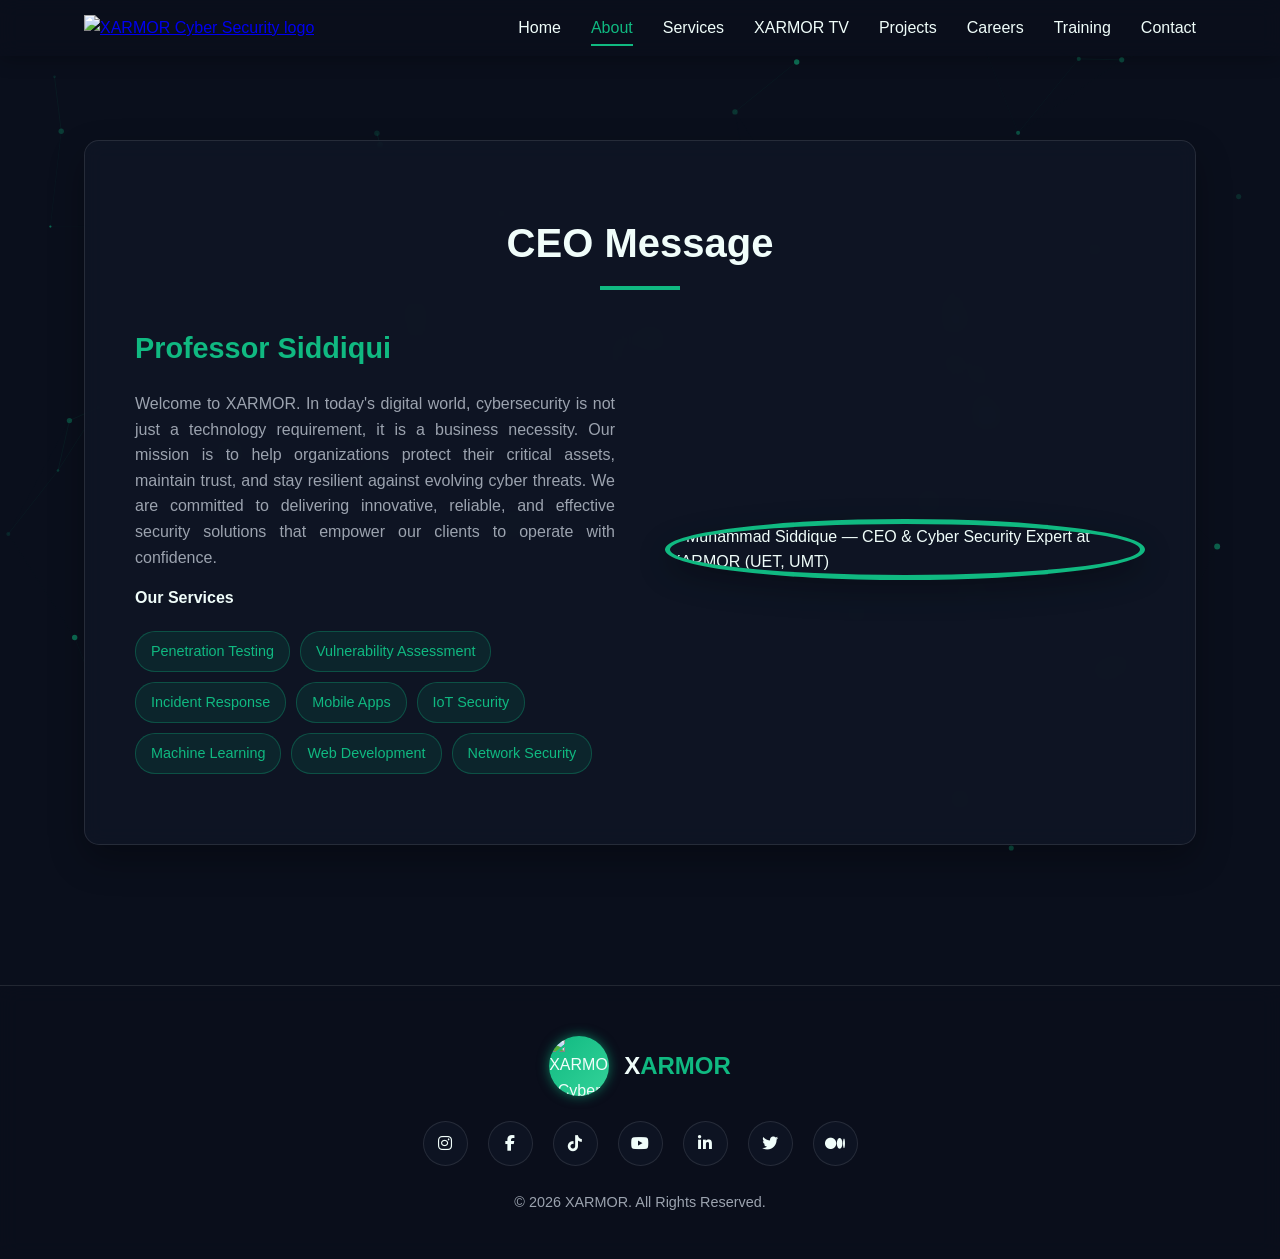
==== about.html @ 3f314975 "Add files via upload" ====
<!DOCTYPE html>
<html lang="en">
<head>
    <meta charset="UTF-8">
    <meta name="viewport" content="width=device-width, initial-scale=1.0">

    <!-- ============================ PRIMARY SEO ============================ -->
    <title>About Us — Muhammad Siddique (CEO) | XARMOR</title>
    <meta name="description" content="Meet Muhammad Siddique, CEO of XARMOR — a UET & UMT alumnus and cyber security expert specialising in penetration testing, IoT security and machine learning.">
    <meta name="keywords" content="XARMOR, XARMOR Cyber Security, Siddique, Siddiqui, Muhammad Siddique, Professor Siddiqui, Siddique UET, Siddique UMT, IT Expert, IT Hub, Cyber Security, Cybersecurity Company, Penetration Testing, Vulnerability Assessment, Ethical Hacking, IoT Security, Machine Learning, Network Security, Web Development, Python, Django, UET, UMT, University of Engineering and Technology, University of Management and Technology, Cyber Security Lahore, Cyber Security Pakistan, Security Researcher">
    <meta name="author" content="Muhammad Siddique (XARMOR)">
    <meta name="robots" content="index, follow, max-image-preview:large, max-snippet:-1, max-video-preview:-1">
    <meta name="theme-color" content="#10b981">
    <link rel="canonical" href="https://siddique.xarmor.org/about.html">
    <!-- Add your Google Search Console verification token here when you have it:
         <meta name="google-site-verification" content="YOUR_TOKEN"> -->

    <!-- ============================ OPEN GRAPH (Facebook/LinkedIn/WhatsApp) ============================ -->
    <meta property="og:type" content="website">
    <meta property="og:site_name" content="XARMOR">
    <meta property="og:title" content="About Us — Muhammad Siddique (CEO) | XARMOR">
    <meta property="og:description" content="Meet Muhammad Siddique, CEO of XARMOR — cyber security expert specialising in penetration testing, IoT security and machine learning.">
    <meta property="og:url" content="https://siddique.xarmor.org/about.html">
    <meta property="og:image" content="https://siddique.xarmor.org/asserts/logo.jpg">
    <meta property="og:image:width" content="1000">
    <meta property="og:image:height" content="667">
    <meta property="og:image:alt" content="XARMOR — Cyber Security Company &amp; IT Experts">
    <meta property="og:locale" content="en_US">

    <!-- ============================ TWITTER / X CARD ============================ -->
    <meta name="twitter:card" content="summary_large_image">
    <meta name="twitter:title" content="About Us — Muhammad Siddique (CEO) | XARMOR">
    <meta name="twitter:description" content="Meet Muhammad Siddique, CEO of XARMOR — cyber security expert specialising in penetration testing, IoT security and machine learning.">
    <meta name="twitter:image" content="https://siddique.xarmor.org/asserts/logo.jpg">

    <!-- ============================ PERFORMANCE / RESOURCE HINTS ============================ -->
    <link rel="preconnect" href="https://cdnjs.cloudflare.com" crossorigin>
    <link rel="preconnect" href="https://images.unsplash.com" crossorigin>
    <link rel="preconnect" href="https://img.youtube.com" crossorigin>
    <link rel="preconnect" href="https://www.youtube.com">

    <!-- ============================ ICONS / MANIFEST ============================ -->
    <link rel="shortcut icon" href="favicon/favicon-32x32.png" type="image/png">
    <link rel="icon" type="image/png" sizes="32x32" href="favicon/favicon-32x32.png">
    <link rel="icon" type="image/png" sizes="16x16" href="favicon/favicon-16x16.png">
    <link rel="apple-touch-icon" sizes="180x180" href="favicon/apple-touch-icon.png">
    <link rel="manifest" href="favicon/site.webmanifest">

    <!-- ============================ STYLES ============================ -->
    <link rel="preload" as="style" href="https://cdnjs.cloudflare.com/ajax/libs/font-awesome/6.4.0/css/all.min.css" onload="this.onload=null;this.rel='stylesheet'">
    <noscript><link rel="stylesheet" href="https://cdnjs.cloudflare.com/ajax/libs/font-awesome/6.4.0/css/all.min.css"></noscript>
    <link rel="stylesheet" href="style.css">

</head>
<body>
    <canvas id="network-canvas"></canvas>

    <div class="scroll-top" id="scrollTop">
        <i class="fas fa-chevron-up"></i>
    </div>

    <header>
        <div class="container header-container">
            <div class="logo-container"><a href="index.html"><img src="favicon/favicon-32x32.png" alt="XARMOR Cyber Security logo" class="logo-img" width="50" height="50"></a>
            </div>
            <nav>
                <div class="menu-toggle" id="menuToggle">
                    <i class="fas fa-bars"></i>
                </div>
                <ul id="navMenu">
                    <li><a href="index.html">Home</a></li>
                    <li><a href="about.html" class="active">About</a></li>
                    <li><a href="services.html">Services</a></li>
                    <li><a href="xarmor-tv.html">XARMOR TV</a></li>
                    <li><a href="projects.html">Projects</a></li>
                    <li><a href="careers.html">Careers</a></li>
                    <li><a href="training.html">Training</a></li>
                    <li><a href="contact.html">Contact</a></li>
                </ul>
            </nav>
        </div>
    </header>

<section id="about">
        <div class="container">
            <div class="about">
                <h2>CEO Message</h2>
                <div class="about-content">
                    <div class="about-text">
                        <h3>Professor Siddiqui</h3>
                        <p style="text-align: justify;">Welcome to XARMOR. In today's digital world, cybersecurity is not just a technology requirement, it is a business necessity. Our mission is to help organizations protect their critical assets, maintain trust, and stay resilient against evolving cyber threats. We are committed to delivering innovative, reliable, and effective security solutions that empower our clients to operate with confidence.</p>
                        
                        <h4>Our Services</h4>
                        <div class="skills">
                            <span class="skill-tag">Penetration Testing</span>
                            <span class="skill-tag">Vulnerability Assessment</span>
                            <span class="skill-tag">Incident Response</span>
                            <span class="skill-tag">Mobile Apps</span>
                            <span class="skill-tag">IoT Security</span>
                            <span class="skill-tag">Machine Learning</span>
                            <span class="skill-tag">Web Development</span>
                            <span class="skill-tag">Network Security</span>
                        </div>
                    </div>
                    <div class="profile-img-container">
                        <picture>
                            <source srcset="asserts/siddique.webp" type="image/webp">
                            <img src="asserts/siddique.jpg" alt="Muhammad Siddique — CEO &amp; Cyber Security Expert at XARMOR (UET, UMT)" class="profile-img" width="600" height="666" loading="lazy" decoding="async">
                        </picture>
                    </div>
                </div>
            </div>
        </div>
    </section>

    <footer>
        <div class="container">
            <div class="footer-logo">
                <div class="footer-logo-img"><img src="favicon/favicon-32x32.png" alt="XARMOR Cyber Security logo" width="60" height="60" loading="lazy"></div>
                <div class="footer-logo-text">X<span>ARMOR</span></div>
            </div>

            <div class="social-links">
                <a href="https://www.instagram.com/xarmororg/" class="social-link" target="_blank"><i class="fab fa-instagram"></i></a>
                <a href="https://www.facebook.com/profile.php?id=61591018547127" class="social-link" target="_blank"><i class="fab fa-facebook-f"></i></a>
                <a href="#" class="social-link" target="_blank"><i class="fab fa-tiktok"></i></a>
                <a href="https://www.youtube.com/@xarmororg" class="social-link" target="_blank"><i class="fab fa-youtube"></i></a>
                <a href="https://www.linkedin.com/in/siddique24" class="social-link" target="_blank"><i class="fab fa-linkedin-in"></i></a>
                <a href="#" class="social-link" target="_blank"><i class="fab fa-twitter"></i></a>
                <a href="#" class="social-link" target="_blank"><i class="fab fa-medium-m"></i></a>
            </div>
            <p class="copyright">© 2026 XARMOR. All Rights Reserved.</p>
        </div>
    </footer>

    <script src="script.js"></script>
</body>

</html>
---- style.css ----
:root {
    --primary: #10b981;
    --primary-dark: #059669;
    --primary-light: #34d399;
    --secondary: #3b82f6;
    --accent: #f59e0b;
    --success: #10b981;
    --dark: #0a0f1c;
    --dark-light: #111827;
    --light: #f0fdfa;
    --gray: #9ca3af;
    --tech-green: #10b981;
    --info-teal: #06b6d4;
}

* {
    margin: 0;
    padding: 0;
    box-sizing: border-box;
    font-family: 'Segoe UI', Tahoma, Geneva, Verdana, sans-serif;
}

html {
    scroll-behavior: smooth;
}

body {
    background-color: var(--dark);
    color: var(--light);
    line-height: 1.6;
    overflow-x: hidden;
}

.container {
    width: 90%;
    max-width: 1200px;
    margin: 0 auto;
    padding: 0 20px;
}

section {
    padding: 100px 0;
    position: relative;
    z-index: 2;
}

h1, h2, h3, h4 {
    margin-bottom: 20px;
    color: var(--light);
}

h1 {
    font-size: 3.5rem;
    line-height: 1.2;
}

h2 {
    font-size: 2.5rem;
    text-align: center;
    margin-bottom: 50px;
    position: relative;
}

h2::after {
    content: '';
    position: absolute;
    bottom: -15px;
    left: 50%;
    transform: translateX(-50%);
    width: 80px;
    height: 4px;
    background: var(--primary);
}

p {
    margin-bottom: 15px;
    color: var(--gray);
}

.btn {
    display: inline-block;
    padding: 12px 30px;
    background: var(--primary);
    color: var(--dark);
    border: none;
    border-radius: 4px;
    font-weight: 600;
    text-decoration: none;
    cursor: pointer;
    transition: all 0.3s ease;
    position: relative;
    overflow: hidden;
}

.btn::before {
    content: '';
    position: absolute;
    top: 0;
    left: -100%;
    width: 100%;
    height: 100%;
    background: linear-gradient(90deg, transparent, rgba(255,255,255,0.2), transparent);
    transition: 0.5s;
}

.btn:hover::before {
    left: 100%;
}

.btn:hover {
    background: var(--primary-dark);
    transform: translateY(-3px);
    box-shadow: 0 10px 20px rgba(0, 0, 0, 0.2);
}

.btn-secondary {
    background: transparent;
    border: 2px solid var(--primary);
    color: var(--primary);
    margin-left: 15px;
}

.btn-secondary:hover {
    background: rgba(16, 185, 129, 0.1);
}

/* Animated Background */
#network-canvas {
    position: fixed;
    top: 0;
    left: 0;
    width: 100%;
    height: 100%;
    z-index: 1;
    background: var(--dark);
}

/* Header & Navigation */
header {
    background: rgba(10, 15, 28, 0.95);
    position: fixed;
    width: 100%;
    z-index: 1000;
    padding: 15px 0;
    box-shadow: 0 2px 20px rgba(0, 0, 0, 0.3);
    backdrop-filter: blur(10px);
    transition: all 0.3s ease;
}

.header-container {
    display: flex;
    justify-content: space-between;
    align-items: center;
}

/* Logo Container */
.logo-container {
    display: flex;
    align-items: center;
    justify-content: center;
}

/* Logo Image */
.logo-img {
    width: 50px;
    height: 50px;
    object-fit: contain;
    animation: glow 2s ease-in-out infinite;
    transition: transform 0.3s ease;
}

/* Hover Effect */
.logo-img:hover {
    transform: scale(1.08);
}

/* Glow Animation */
@keyframes glow {
    0% {
        filter: drop-shadow(0 0 5px rgba(16, 185, 129, 0.4));
    }
    50% {
        filter: drop-shadow(0 0 15px rgba(16, 185, 129, 0.9));
    }
    100% {
        filter: drop-shadow(0 0 5px rgba(16, 185, 129, 0.4));
    }
}

nav ul {
    display: flex;
    list-style: none;
}

nav ul li {
    margin-left: 30px;
    position: relative;
}

nav ul li a {
    color: var(--light);
    text-decoration: none;
    font-weight: 500;
    transition: color 0.3s ease;
    position: relative;
    padding: 5px 0;
}

nav ul li a:hover {
    color: var(--primary);
}

nav ul li a::after {
    content: '';
    position: absolute;
    bottom: -5px;
    left: 0;
    width: 0;
    height: 2px;
    background: var(--primary);
    transition: width 0.3s ease;
}

nav ul li a:hover::after {
    width: 100%;
}

nav ul li a.active {
    color: var(--primary);
}

nav ul li a.active::after {
    width: 100%;
}

.menu-toggle {
    display: none;
    font-size: 1.5rem;
    cursor: pointer;
    color: var(--light);
}

/* Enhanced Hero Section - Centered */
.hero {
    min-height: 100vh;
    display: flex;
    align-items: center;
    justify-content: center;
    text-align: center;
    position: relative;
    z-index: 2;
    padding: 120px 0 80px;
}

.hero-content {
    max-width: 900px;
    background: rgba(17, 24, 39, 0.7);
    padding: 60px 50px;
    border-radius: 15px;
    backdrop-filter: blur(10px);
    box-shadow: 0 15px 35px rgba(0, 0, 0, 0.3);
    border: 1px solid rgba(255, 255, 255, 0.1);
    animation: fadeInUp 1s ease;
    position: relative;
    margin: 0 auto;
    width: 100%;
}

@keyframes fadeInUp {
    from {
        opacity: 0;
        transform: translateY(30px);
    }
    to {
        opacity: 1;
        transform: translateY(0);
    }
}

.hero h1 {
    margin-bottom: 20px;
    background: linear-gradient(45deg, var(--primary), var(--primary-light));
    -webkit-background-clip: text;
    -webkit-text-fill-color: transparent;
    background-clip: text;
    font-size: 3rem;
    text-align: center;
}

/* Logo in Hero Section */
.hero-logo {
    display: flex;
    justify-content: center;
    align-items: center;
    margin: 35px 0;
    text-align: center;
}

/* Premium framed logo */
.hero-logo-img {
    position: relative;
    width: min(440px, 85%);
    aspect-ratio: 3 / 2;
    border-radius: 18px;
    overflow: hidden;
    background: var(--dark-light);
    border: 1px solid rgba(16, 185, 129, 0.35);
    box-shadow:
        inset 0 0 45px rgba(16, 185, 129, 0.12),
        0 18px 45px rgba(0, 0, 0, 0.55),
        0 0 55px rgba(16, 185, 129, 0.30);
    animation: heroLogoFloat 5s ease-in-out infinite;
    isolation: isolate;
}

.hero-logo-img img {
    width: 100%;
    height: 100%;
    object-fit: cover;
    display: block;
    transition: transform 0.6s ease;
}

.hero-logo-img:hover img {
    transform: scale(1.06);
}

/* Soft inner vignette + green tint to lift the dark wordmark */
.hero-logo-img::after {
    content: '';
    position: absolute;
    inset: 0;
    border-radius: 18px;
    background:
        radial-gradient(circle at 50% 45%, transparent 55%, rgba(10, 15, 28, 0.55) 100%),
        linear-gradient(120deg, rgba(16, 185, 129, 0.10), transparent 45%);
    pointer-events: none;
    z-index: 1;
}

/* Periodic shine sweep */
.hero-logo-img::before {
    content: '';
    position: absolute;
    top: 0;
    left: -130%;
    width: 55%;
    height: 100%;
    background: linear-gradient(120deg, transparent, rgba(255, 255, 255, 0.18), transparent);
    transform: skewX(-20deg);
    animation: heroShine 5s ease-in-out infinite;
    z-index: 2;
    pointer-events: none;
}

@keyframes heroShine {
    0%, 55% { left: -130%; }
    100% { left: 130%; }
}

@keyframes heroLogoFloat {
    0%, 100% {
        transform: translateY(0);
        box-shadow:
            inset 0 0 45px rgba(16, 185, 129, 0.12),
            0 18px 45px rgba(0, 0, 0, 0.55),
            0 0 45px rgba(16, 185, 129, 0.25);
    }
    50% {
        transform: translateY(-10px);
        box-shadow:
            inset 0 0 55px rgba(16, 185, 129, 0.18),
            0 28px 55px rgba(0, 0, 0, 0.6),
            0 0 70px rgba(16, 185, 129, 0.45);
    }
}

/* Enhanced hero description */
.hero-description {
    font-size: 1.3rem;
    margin-bottom: 30px;
    color: var(--gray);
    max-width: 700px;
    margin-left: auto;
    margin-right: auto;
    text-align: center;
    line-height: 1.7;
}

.highlight {
    color: var(--primary);
}

/* Breadcrumb navigation (SEO + UX) */
.breadcrumb {
    margin-bottom: 25px;
}

.breadcrumb ol {
    list-style: none;
    display: flex;
    flex-wrap: wrap;
    justify-content: center;
    align-items: center;
    gap: 8px;
    font-size: 0.85rem;
    margin: 0;
    padding: 0;
}

.breadcrumb li {
    display: flex;
    align-items: center;
    gap: 8px;
    color: var(--gray);
}

.breadcrumb li:not(:last-child)::after {
    content: '\203A'; /* › */
    color: var(--primary);
    font-weight: 700;
}

.breadcrumb a {
    color: var(--gray);
    text-decoration: none;
    transition: color 0.3s ease;
}

.breadcrumb a:hover {
    color: var(--primary);
}

.breadcrumb li[aria-current="page"] {
    color: var(--primary);
    font-weight: 600;
}

.typing-text {
    font-size: 1.8rem;
    margin-bottom: 30px;
    min-height: 70px;
    text-align: center;
}

.cursor {
    display: inline-block;
    width: 3px;
    background-color: var(--primary);
    margin-left: 5px;
    animation: blink 1s infinite;
}

@keyframes blink {
    0% { opacity: 1; }
    50% { opacity: 0; }
    100% { opacity: 1; }
}

.hero-buttons {
    display: flex;
    gap: 15px;
    margin-bottom: 30px;
    justify-content: center;
    flex-wrap: wrap;
}

/* Hero Stats */
.hero-stats {
    display: flex;
    justify-content: space-between;
    margin-top: 40px;
    padding-top: 30px;
    border-top: 1px solid rgba(255, 255, 255, 0.1);
}

.stat-item {
    text-align: center;
    flex: 1;
}

.stat-number {
    font-size: 2.5rem;
    font-weight: 700;
    color: var(--primary);
    margin-bottom: 5px;
}

.stat-label {
    font-size: 0.9rem;
    color: var(--gray);
}

/* Security Badge */
.security-badge {
    position: absolute;
    top: -20px;
    right: -20px;
    background: var(--primary);
    color: var(--dark);
    padding: 10px 15px;
    border-radius: 30px;
    font-weight: 600;
    font-size: 0.9rem;
    box-shadow: 0 5px 15px rgba(0, 0, 0, 0.3);
    animation: float 3s ease-in-out infinite;
}

@keyframes float {
    0% { transform: translateY(0px); }
    50% { transform: translateY(-10px); }
    100% { transform: translateY(0px); }
}

/* About Section */
.about {
    background: rgba(17, 24, 39, 0.7);
    backdrop-filter: blur(10px);
    border-radius: 15px;
    margin: 40px 0;
    padding: 70px 50px;
    border: 1px solid rgba(255, 255, 255, 0.1);
    box-shadow: 0 15px 35px rgba(0, 0, 0, 0.3);
}

.about-content {
    display: grid;
    grid-template-columns: 1fr 1fr;
    gap: 50px;
    align-items: center;
}

.about-text h3 {
    font-size: 1.8rem;
    margin-bottom: 20px;
    color: var(--primary);
}

.skills {
    display: flex;
    flex-wrap: wrap;
    gap: 10px;
    margin-top: 20px;
}

.skill-tag {
    background: rgba(16, 185, 129, 0.1);
    color: var(--primary);
    padding: 8px 15px;
    border-radius: 20px;
    font-size: 0.9rem;
    border: 1px solid rgba(16, 185, 129, 0.3);
    transition: all 0.3s ease;
}

.skill-tag:hover {
    background: rgba(16, 185, 129, 0.2);
    transform: translateY(-3px);
}

/* Services Section */
.services {
    background: rgba(17, 24, 39, 0.7);
    backdrop-filter: blur(10px);
    border-radius: 15px;
    margin: 40px 0;
    padding: 70px 50px;
    border: 1px solid rgba(255, 255, 255, 0.1);
    box-shadow: 0 15px 35px rgba(0, 0, 0, 0.3);
}

.services-grid {
    display: grid;
    grid-template-columns: repeat(auto-fit, minmax(300px, 1fr));
    gap: 30px;
    margin-top: 50px;
}

.service-card {
    background: rgba(17, 24, 39, 0.7);
    padding: 30px;
    border-radius: 10px;
    text-align: center;
    transition: all 0.3s ease;
    border: 1px solid rgba(255, 255, 255, 0.1);
    backdrop-filter: blur(10px);
}

.service-card:hover {
    transform: translateY(-10px);
    box-shadow: 0 15px 30px rgba(0, 0, 0, 0.3);
    border-color: var(--primary);
}

.service-icon {
    width: 80px;
    height: 80px;
    background: rgba(16, 185, 129, 0.1);
    border-radius: 50%;
    display: flex;
    align-items: center;
    justify-content: center;
    margin: 0 auto 20px;
    font-size: 2rem;
    color: var(--primary);
    transition: all 0.3s ease;
}

.service-card:hover .service-icon {
    background: var(--primary);
    color: var(--dark);
    transform: scale(1.1);
}

.service-title {
    font-size: 1.5rem;
    margin-bottom: 15px;
    color: var(--light);
}

.service-description {
    color: var(--gray);
    line-height: 1.6;
}

/* ===== XARMOR TV Section ===== */
.xtv-wrap {
    background: rgba(17, 24, 39, 0.7);
    backdrop-filter: blur(10px);
    border-radius: 15px;
    margin: 40px 0;
    padding: 70px 50px;
    border: 1px solid rgba(255, 255, 255, 0.1);
    box-shadow: 0 15px 35px rgba(0, 0, 0, 0.3);
}

.xtv-heading {
    font-size: 2.6rem;
}

.xtv-accent {
    display: inline-block;
    background: var(--primary);
    color: var(--dark);
    padding: 0 12px;
    border-radius: 8px;
    margin-left: 6px;
    box-shadow: 0 0 25px rgba(16, 185, 129, 0.5);
    animation: float 3s ease-in-out infinite;
}

.xtv-subtitle {
    text-align: center;
    max-width: 760px;
    margin: 0 auto 50px;
    font-size: 1.2rem;
    color: var(--gray);
    line-height: 1.7;
}

.xtv {
    display: grid;
    grid-template-columns: 1.9fr 1fr;
    gap: 30px;
    align-items: start;
}

.xtv-stage { min-width: 0; }

/* Single-channel theatre mode (embeds the whole channel) */
.xtv-theatre {
    display: block;
    max-width: 940px;
    margin: 0 auto;
}

.xtv-theatre .xtv-now-playing {
    text-align: center;
}

/* Cover label shown on the facade before play */
.xtv-cover-label {
    position: absolute;
    left: 0;
    right: 0;
    bottom: 24px;
    z-index: 3;
    text-align: center;
    pointer-events: none;
    display: flex;
    flex-direction: column;
    gap: 4px;
}

.xtv-cover-brand {
    font-size: clamp(1.6rem, 4vw, 2.4rem);
    font-weight: 800;
    letter-spacing: 2px;
    color: #fff;
    text-shadow: 0 2px 18px rgba(0, 0, 0, 0.65);
}

.xtv-cover-sub {
    font-size: 0.9rem;
    color: var(--primary);
    letter-spacing: 1px;
}

/* The TV screen */
.xtv-screen {
    position: relative;
    width: 100%;
    aspect-ratio: 16 / 9;
    border-radius: 16px;
    overflow: hidden;
    background: #000;
    border: 3px solid rgba(16, 185, 129, 0.25);
    box-shadow:
        0 0 0 1px rgba(0, 0, 0, 0.6),
        0 25px 60px rgba(0, 0, 0, 0.6),
        0 0 70px rgba(16, 185, 129, 0.22);
}

.xtv-screen iframe {
    position: absolute;
    inset: 0;
    width: 100%;
    height: 100%;
    border: 0;
    display: block;
}

/* Facade: thumbnail + play button (loads the iframe on click) */
.xtv-facade {
    position: absolute;
    inset: 0;
    cursor: pointer;
    overflow: hidden;
}

.xtv-facade img {
    width: 100%;
    height: 100%;
    object-fit: cover;
    transition: transform 0.6s ease;
}

.xtv-facade:hover img { transform: scale(1.05); }

.xtv-facade::after {
    content: '';
    position: absolute;
    inset: 0;
    background: linear-gradient(to top, rgba(10, 15, 28, 0.75), rgba(10, 15, 28, 0.1) 55%, rgba(10, 15, 28, 0.45));
}

.xtv-play {
    position: absolute;
    top: 50%;
    left: 50%;
    transform: translate(-50%, -50%);
    width: 84px;
    height: 84px;
    border-radius: 50%;
    background: rgba(16, 185, 129, 0.95);
    color: var(--dark);
    display: flex;
    align-items: center;
    justify-content: center;
    font-size: 2rem;
    z-index: 3;
    animation: xtvPulse 2s infinite;
    transition: transform 0.3s ease;
}

.xtv-play i { margin-left: 6px; }

.xtv-facade:hover .xtv-play {
    transform: translate(-50%, -50%) scale(1.12);
}

@keyframes xtvPulse {
    0% { box-shadow: 0 0 0 0 rgba(16, 185, 129, 0.55); }
    70% { box-shadow: 0 0 0 28px rgba(16, 185, 129, 0); }
    100% { box-shadow: 0 0 0 0 rgba(16, 185, 129, 0); }
}

/* Scanline overlay for a TV feel */
.xtv-scanlines {
    position: absolute;
    inset: 0;
    z-index: 2;
    pointer-events: none;
    background: repeating-linear-gradient(
        to bottom,
        rgba(255, 255, 255, 0.035) 0px,
        rgba(255, 255, 255, 0.035) 1px,
        transparent 1px,
        transparent 3px
    );
}

/* Now playing meta */
.xtv-now-playing { margin-top: 22px; }

.xtv-live {
    display: inline-flex;
    align-items: center;
    gap: 8px;
    font-size: 0.8rem;
    font-weight: 700;
    letter-spacing: 1.5px;
    color: var(--primary);
    background: rgba(16, 185, 129, 0.1);
    border: 1px solid rgba(16, 185, 129, 0.3);
    padding: 5px 12px;
    border-radius: 30px;
    margin-bottom: 14px;
}

.xtv-dot {
    width: 9px;
    height: 9px;
    border-radius: 50%;
    background: #ef4444;
    box-shadow: 0 0 8px #ef4444;
    animation: blink 1.2s infinite;
}

.xtv-now-playing h3 {
    font-size: 1.5rem;
    margin-bottom: 10px;
    color: var(--light);
}

.xtv-now-playing p {
    color: var(--gray);
    line-height: 1.6;
    margin-bottom: 18px;
}

.xtv-subscribe {
    display: inline-flex;
    align-items: center;
    gap: 10px;
    padding: 10px 22px;
    background: #ff0000;
    color: #fff;
    text-decoration: none;
    border-radius: 30px;
    font-weight: 600;
    transition: all 0.3s ease;
}

.xtv-subscribe:hover {
    background: #cc0000;
    transform: translateY(-3px);
    box-shadow: 0 10px 22px rgba(255, 0, 0, 0.3);
}

.xtv-subscribe i { font-size: 1.2rem; }

/* Playlist */
.xtv-playlist-wrap {
    background: rgba(10, 15, 28, 0.5);
    border: 1px solid rgba(255, 255, 255, 0.08);
    border-radius: 14px;
    overflow: hidden;
    display: flex;
    flex-direction: column;
}

.xtv-playlist-head {
    padding: 16px 18px;
    font-weight: 700;
    color: var(--light);
    border-bottom: 1px solid rgba(255, 255, 255, 0.08);
    display: flex;
    align-items: center;
    gap: 10px;
    background: rgba(16, 185, 129, 0.06);
}

.xtv-playlist-head i { color: var(--primary); }

.xtv-playlist {
    display: flex;
    flex-direction: column;
    gap: 4px;
    padding: 8px;
    max-height: 520px;
    overflow-y: auto;
}

.xtv-playlist::-webkit-scrollbar { width: 8px; }
.xtv-playlist::-webkit-scrollbar-track { background: transparent; }
.xtv-playlist::-webkit-scrollbar-thumb { background: rgba(16, 185, 129, 0.35); border-radius: 4px; }
.xtv-playlist::-webkit-scrollbar-thumb:hover { background: rgba(16, 185, 129, 0.6); }

.xtv-item {
    display: flex;
    gap: 12px;
    padding: 10px;
    border-radius: 10px;
    cursor: pointer;
    transition: background 0.25s ease, border-color 0.25s ease;
    border: 1px solid transparent;
}

.xtv-item:hover { background: rgba(16, 185, 129, 0.08); }

.xtv-item.active {
    background: rgba(16, 185, 129, 0.14);
    border-color: rgba(16, 185, 129, 0.35);
}

.xtv-thumb {
    position: relative;
    flex: 0 0 120px;
    width: 120px;
    height: 70px;
    border-radius: 8px;
    overflow: hidden;
    background: #000;
}

.xtv-thumb img {
    width: 100%;
    height: 100%;
    object-fit: cover;
}

.xtv-thumb .xtv-duration {
    position: absolute;
    inset: 0;
    display: flex;
    align-items: center;
    justify-content: center;
    color: #fff;
    font-size: 0.95rem;
    background: rgba(0, 0, 0, 0.3);
    opacity: 0;
    transition: opacity 0.25s ease;
}

.xtv-item:hover .xtv-duration,
.xtv-item.active .xtv-duration { opacity: 1; }

.xtv-item.active .xtv-duration { color: var(--primary); }

.xtv-meta { min-width: 0; }

.xtv-meta h4 {
    font-size: 0.98rem;
    color: var(--light);
    margin: 2px 0 6px;
    line-height: 1.35;
    display: -webkit-box;
    -webkit-line-clamp: 2;
    -webkit-box-orient: vertical;
    overflow: hidden;
}

.xtv-item.active .xtv-meta h4 { color: var(--primary); }

.xtv-meta p {
    font-size: 0.8rem;
    color: var(--gray);
    margin: 0;
    display: -webkit-box;
    -webkit-line-clamp: 2;
    -webkit-box-orient: vertical;
    overflow: hidden;
}

@media (max-width: 900px) {
    .xtv { grid-template-columns: 1fr; }
    .xtv-playlist { max-height: 380px; }
}

/* Profile Image Styling */
.profile-img-container {
    position: relative;
    display: flex;
    justify-content: center;
}

.profile-img {
    width: 300px;
    height: 300px;
    border-radius: 50%;
    object-fit: cover;
    border: 5px solid var(--primary);
    box-shadow: 0 10px 30px rgba(0, 0, 0, 0.3);
    transition: all 0.5s ease;
}

.profile-img:hover {
    transform: scale(1.05);
    box-shadow: 0 15px 40px rgba(16, 185, 129, 0.4);
}

.section-img {
    width: 100%;
    height: 200px;
    object-fit: cover;
    border-radius: 8px;
    margin-bottom: 20px;
    box-shadow: 0 5px 15px rgba(0, 0, 0, 0.2);
    transition: all 0.3s ease;
}

.section-img:hover {
    transform: scale(1.03);
}

/* Trust Indicators */
.trust-indicators {
    display: flex;
    justify-content: space-between;
    margin-top: 40px;
    padding: 20px;
    background: rgba(17, 24, 39, 0.5);
    border-radius: 10px;
    border: 1px solid rgba(255, 255, 255, 0.05);
}

.trust-item {
    display: flex;
    align-items: center;
    gap: 10px;
}

.trust-icon {
    width: 40px;
    height: 40px;
    background: rgba(16, 185, 129, 0.1);
    border-radius: 50%;
    display: flex;
    align-items: center;
    justify-content: center;
    color: var(--primary);
}

.trust-text {
    font-size: 0.9rem;
    color: var(--gray);
}

/* Projects Section - Auto-moving Carousel */
.projects-carousel {
    position: relative;
    padding: 0 8px;
}

.carousel-viewport {
    overflow: hidden;
    width: 100%;
    padding: 12px 4px 20px;
}

.carousel-track {
    display: flex;
    gap: 30px;
    will-change: transform;
    transition: transform 0.6s cubic-bezier(0.4, 0, 0.2, 1);
}

.project-card {
    background: rgba(17, 24, 39, 0.7);
    border-radius: 10px;
    overflow: hidden;
    box-shadow: 0 10px 25px rgba(0, 0, 0, 0.2);
    transition: transform 0.4s ease, box-shadow 0.4s ease;
    backdrop-filter: blur(10px);
    border: 1px solid rgba(255, 255, 255, 0.1);
}

/* Carousel cards: always visible, sized for 3-up on desktop */
.projects-carousel .project-card {
    flex: 0 0 calc((100% - 60px) / 3);
    display: flex;
    flex-direction: column;
}

.projects-carousel .project-card .project-content {
    flex: 1;
}

.project-card:hover {
    transform: translateY(-10px);
    box-shadow: 0 20px 40px rgba(0, 0, 0, 0.3);
    border-color: var(--primary);
}

/* Carousel navigation arrows */
.carousel-btn {
    position: absolute;
    top: 45%;
    transform: translateY(-50%);
    z-index: 6;
    width: 48px;
    height: 48px;
    border-radius: 50%;
    border: 1px solid rgba(16, 185, 129, 0.45);
    background: rgba(10, 15, 28, 0.85);
    color: var(--primary);
    font-size: 1.05rem;
    cursor: pointer;
    display: flex;
    align-items: center;
    justify-content: center;
    transition: all 0.3s ease;
    backdrop-filter: blur(6px);
    box-shadow: 0 6px 18px rgba(0, 0, 0, 0.4);
}

.carousel-btn:hover {
    background: var(--primary);
    color: var(--dark);
    box-shadow: 0 0 25px rgba(16, 185, 129, 0.55);
}

.carousel-prev { left: -12px; }
.carousel-next { right: -12px; }

/* Carousel dots */
.carousel-dots {
    display: flex;
    justify-content: center;
    gap: 10px;
    margin-top: 30px;
}

.carousel-dots .dot {
    width: 11px;
    height: 11px;
    border-radius: 50%;
    border: none;
    background: rgba(255, 255, 255, 0.22);
    cursor: pointer;
    transition: all 0.3s ease;
    padding: 0;
}

.carousel-dots .dot.active {
    background: var(--primary);
    width: 30px;
    border-radius: 6px;
    box-shadow: 0 0 12px rgba(16, 185, 129, 0.6);
}

/* Carousel responsive: cards visible per view */
@media (max-width: 992px) {
    .projects-carousel .project-card {
        flex: 0 0 calc((100% - 30px) / 2);
    }
}

@media (max-width: 600px) {
    .projects-carousel .project-card {
        flex: 0 0 100%;
    }
    .carousel-prev { left: 2px; }
    .carousel-next { right: 2px; }
}

.project-content {
    padding: 25px;
}

.project-title {
    font-size: 1.3rem;
    margin-bottom: 10px;
    color: var(--primary);
}

/* Education Section */
.education-grid {
    display: grid;
    grid-template-columns: repeat(auto-fit, minmax(320px, 1fr));
    gap: 30px;
}

.education-card {
    background: rgba(17, 24, 39, 0.7);
    padding: 30px;
    border-radius: 10px;
    box-shadow: 0 10px 25px rgba(0, 0, 0, 0.2);
    display: flex;
    flex-direction: column;
    backdrop-filter: blur(10px);
    border: 1px solid rgba(255, 255, 255, 0.1);
    transition: all 0.3s ease;
    opacity: 0;
    transform: translateY(30px);
}

.education-card.visible {
    opacity: 1;
    transform: translateY(0);
}

.education-card:hover {
    transform: translateY(-5px);
    box-shadow: 0 15px 30px rgba(0, 0, 0, 0.3);
}

.education-degree {
    font-size: 1.3rem;
    color: var(--primary);
    margin-bottom: 10px;
}

.education-thesis {
    font-style: italic;
    margin: 15px 0;
    padding: 15px;
    background: rgba(16, 185, 129, 0.05);
    border-left: 3px solid var(--primary);
    border-radius: 0 5px 5px 0;
}

/* Certifications Section */
.certs-grid {
    display: grid;
    grid-template-columns: repeat(auto-fit, minmax(250px, 1fr));
    gap: 25px;
}

.cert-card {
    background: rgba(17, 24, 39, 0.7);
    padding: 25px;
    border-radius: 10px;
    text-align: center;
    box-shadow: 0 10px 25px rgba(0, 0, 0, 0.2);
    transition: all 0.3s ease;
    backdrop-filter: blur(10px);
    border: 1px solid rgba(255, 255, 255, 0.1);
    opacity: 0;
    transform: translateY(30px);
}

.cert-card.visible {
    opacity: 1;
    transform: translateY(0);
}

.cert-card:hover {
    transform: translateY(-8px);
    box-shadow: 0 15px 30px rgba(0, 0, 0, 0.3);
}

.cert-icon {
    font-size: 2.5rem;
    color: var(--primary);
    margin-bottom: 15px;
}

.cert-name {
    font-weight: 600;
    margin-bottom: 5px;
}

.cert-org {
    color: var(--gray);
    font-size: 0.9rem;
}

/* Contact Section */
.contact-container {
    display: grid;
    grid-template-columns: 1fr 1fr;
    gap: 50px;
}

.contact-info {
    display: flex;
    flex-direction: column;
    gap: 20px;
}

.contact-item {
    display: flex;
    align-items: center;
    gap: 15px;
    padding: 15px;
    background: rgba(17, 24, 39, 0.7);
    border-radius: 8px;
    transition: all 0.3s ease;
    backdrop-filter: blur(10px);
    border: 1px solid rgba(255, 255, 255, 0.1);
}

.contact-item:hover {
    transform: translateX(5px);
    box-shadow: 0 5px 15px rgba(0, 0, 0, 0.2);
}

.contact-icon {
    width: 50px;
    height: 50px;
    background: var(--primary);
    border-radius: 50%;
    display: flex;
    align-items: center;
    justify-content: center;
    font-size: 1.2rem;
    color: var(--dark);
    flex-shrink: 0;
}

/* WhatsApp Contact */
.whatsapp-contact {
    display: flex;
    flex-direction: column;
    align-items: center;
    justify-content: center;
    text-align: center;
    padding: 40px;
    background: rgba(17, 24, 39, 0.7);
    border-radius: 15px;
    box-shadow: 0 10px 25px rgba(0, 0, 0, 0.2);
    backdrop-filter: blur(10px);
    border: 1px solid rgba(255, 255, 255, 0.1);
}

.whatsapp-icon {
    font-size: 4rem;
    color: #25D366;
    margin-bottom: 20px;
    animation: whatsapp-pulse 2s infinite;
}

@keyframes whatsapp-pulse {
    0% { transform: scale(1); }
    50% { transform: scale(1.1); }
    100% { transform: scale(1); }
}

.whatsapp-text {
    font-size: 1.5rem;
    margin-bottom: 15px;
    color: var(--light);
}

.whatsapp-number {
    font-size: 2rem;
    font-weight: 700;
    color: var(--primary);
    margin-bottom: 25px;
    text-decoration: none;
    transition: all 0.3s ease;
}

.whatsapp-number:hover {
    color: var(--primary-light);
    transform: scale(1.05);
}

.whatsapp-btn {
    display: inline-flex;
    align-items: center;
    gap: 10px;
    padding: 12px 25px;
    background: #25D366;
    color: white;
    text-decoration: none;
    border-radius: 30px;
    font-weight: 600;
    transition: all 0.3s ease;
}

.whatsapp-btn:hover {
    background: #128C7E;
    transform: translateY(-3px);
    box-shadow: 0 10px 20px rgba(37, 211, 102, 0.3);
}

/* Footer */
footer {
    background: rgba(10, 15, 28, 0.9);
    padding: 50px 0 30px;
    text-align: center;
    position: relative;
    z-index: 2;
    backdrop-filter: blur(10px);
    border-top: 1px solid rgba(255, 255, 255, 0.1);
}

.footer-logo {
    display: flex;
    justify-content: center;
    align-items: center;
    gap: 15px;
    margin-bottom: 20px;
}

.footer-logo-img {
    width: 60px;
    height: 60px;
    border-radius: 50%;
    overflow: hidden;
    box-shadow: 0 0 12px rgba(16, 185, 129, 0.6);
    display: flex;
    align-items: center;
    justify-content: center;
    background: linear-gradient(135deg, var(--primary), var(--primary-light));
    animation: pulse 2s infinite; /* glow animation */
}

.footer-logo-img img {
    width: 100%;
    height: 100%;
    object-fit: cover;
    animation: rotate 6s linear infinite; /* rotating logo */
}

/* glowing pulse */
@keyframes pulse {
    0% { box-shadow: 0 0 12px rgba(16,185,129,0.6); }
    50% { box-shadow: 0 0 25px rgba(16,185,129,0.9); }
    100% { box-shadow: 0 0 12px rgba(16,185,129,0.6); }
}

/* slow rotation */
@keyframes rotate {
    from { transform: rotate(0deg); }
    to { transform: rotate(360deg); }
}



.footer-logo-text {
    font-size: 1.5rem;
    font-weight: 700;
    color: var(--light);
}

.footer-logo-text span {
    color: var(--primary);
}

.social-links {
    display: flex;
    justify-content: center;
    gap: 20px;
    margin: 25px 0;
}

.social-link {
    width: 45px;
    height: 45px;
    background: rgba(17, 24, 39, 0.7);
    border-radius: 50%;
    display: flex;
    align-items: center;
    justify-content: center;
    color: var(--light);
    text-decoration: none;
    transition: all 0.3s ease;
    border: 1px solid rgba(255, 255, 255, 0.1);
}

.social-link:hover {
    background: var(--primary);
    transform: translateY(-5px);
    box-shadow: 0 10px 20px rgba(16, 185, 129, 0.3);
}

.copyright {
    color: var(--gray);
    font-size: 0.9rem;
    margin-top: 20px;
}

/* Scroll to top button */
.scroll-top {
    position: fixed;
    bottom: 30px;
    right: 30px;
    width: 50px;
    height: 50px;
    background: var(--primary);
    color: var(--dark);
    border-radius: 50%;
    display: flex;
    align-items: center;
    justify-content: center;
    font-size: 1.2rem;
    cursor: pointer;
    transition: all 0.3s ease;
    z-index: 100;
    box-shadow: 0 5px 15px rgba(0, 0, 0, 0.3);
    opacity: 0;
    visibility: hidden;
}

.scroll-top.active {
    opacity: 1;
    visibility: visible;
}

.scroll-top:hover {
    background: var(--primary-dark);
    transform: translateY(-5px);
}

/* Responsive Design */
@media (max-width: 992px) {
    .about-content, .contact-container {
        grid-template-columns: 1fr;
    }
    
    .timeline::after {
        left: 31px;
    }
    
    .timeline-item {
        width: 100%;
        padding-left: 70px;
        padding-right: 25px;
    }
    
    .timeline-item:nth-child(even) {
        left: 0;
    }
    
    .timeline-content::after {
        left: -10px;
    }
    
    .hero-stats {
        flex-wrap: wrap;
        gap: 20px;
    }
    
    .stat-item {
        flex: 0 0 calc(50% - 20px);
    }
    
    .trust-indicators {
        flex-wrap: wrap;
        gap: 15px;
    }
}

@media (max-width: 768px) {
    h1 {
        font-size: 2.8rem;
    }
    
    h2 {
        font-size: 2rem;
    }
    
    .profession-title {
        font-size: 1.8rem;
    }
    
    .hero-description {
        font-size: 1.1rem;
        padding: 0 10px;
    }
    
    nav ul {
        display: none;
        flex-direction: column;
        position: absolute;
        top: 70px;
        left: 0;
        width: 100%;
        background: rgba(10, 15, 28, 0.95);
        padding: 20px;
        box-shadow: 0 5px 10px rgba(0, 0, 0, 0.3);
        backdrop-filter: blur(10px);
    }
    
    nav ul.show {
        display: flex;
    }
    
    nav ul li {
        margin: 10px 0;
    }
    
    .menu-toggle {
        display: block;
    }
    
    .hero-buttons {
        flex-direction: column;
        gap: 15px;
    }
    
    .btn-secondary {
        margin-left: 0;
    }
    
    .profile-img {
        width: 200px;
        height: 200px;
    }
    
    .hero-content, .about, .services, .xtv-wrap {
        padding: 30px 20px;
    }
    
    .security-badge {
        position: relative;
        top: 0;
        right: 0;
        margin: bottom 12px;
    }

}
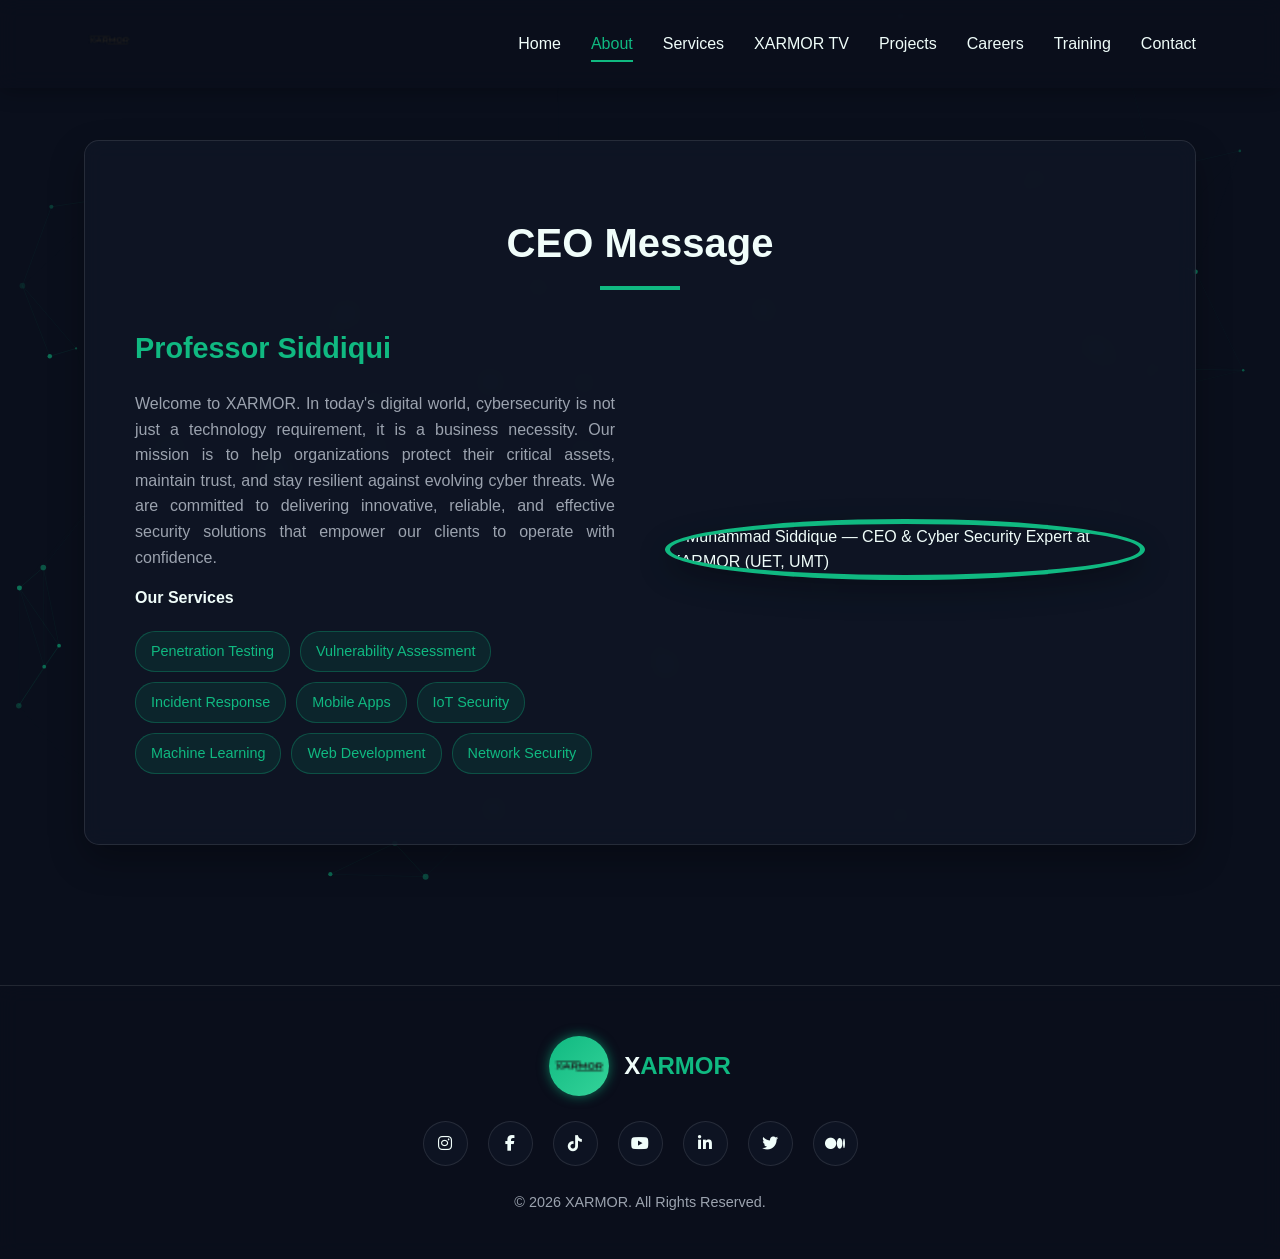
==== commit 00a280b7: "Update about.html" ====
--- a/about.html
+++ b/about.html
@@ -11,7 +11,7 @@
     <meta name="author" content="Muhammad Siddique (XARMOR)">
     <meta name="robots" content="index, follow, max-image-preview:large, max-snippet:-1, max-video-preview:-1">
     <meta name="theme-color" content="#10b981">
-    <link rel="canonical" href="https://siddique.xarmor.org/about.html">
+    <link rel="canonical" href="https://www.xarmor.org/about.html">
     <!-- Add your Google Search Console verification token here when you have it:
          <meta name="google-site-verification" content="YOUR_TOKEN"> -->
 
@@ -20,8 +20,8 @@
     <meta property="og:site_name" content="XARMOR">
     <meta property="og:title" content="About Us — Muhammad Siddique (CEO) | XARMOR">
     <meta property="og:description" content="Meet Muhammad Siddique, CEO of XARMOR — cyber security expert specialising in penetration testing, IoT security and machine learning.">
-    <meta property="og:url" content="https://siddique.xarmor.org/about.html">
-    <meta property="og:image" content="https://siddique.xarmor.org/asserts/logo.jpg">
+    <meta property="og:url" content="https://www.xarmor.org/about.html">
+    <meta property="og:image" content="https://www.xarmor.org/asserts/logo.jpg">
     <meta property="og:image:width" content="1000">
     <meta property="og:image:height" content="667">
     <meta property="og:image:alt" content="XARMOR — Cyber Security Company &amp; IT Experts">
@@ -31,7 +31,7 @@
     <meta name="twitter:card" content="summary_large_image">
     <meta name="twitter:title" content="About Us — Muhammad Siddique (CEO) | XARMOR">
     <meta name="twitter:description" content="Meet Muhammad Siddique, CEO of XARMOR — cyber security expert specialising in penetration testing, IoT security and machine learning.">
-    <meta name="twitter:image" content="https://siddique.xarmor.org/asserts/logo.jpg">
+    <meta name="twitter:image" content="https://www.xarmor.org/asserts/logo.jpg">
 
     <!-- ============================ PERFORMANCE / RESOURCE HINTS ============================ -->
     <link rel="preconnect" href="https://cdnjs.cloudflare.com" crossorigin>
